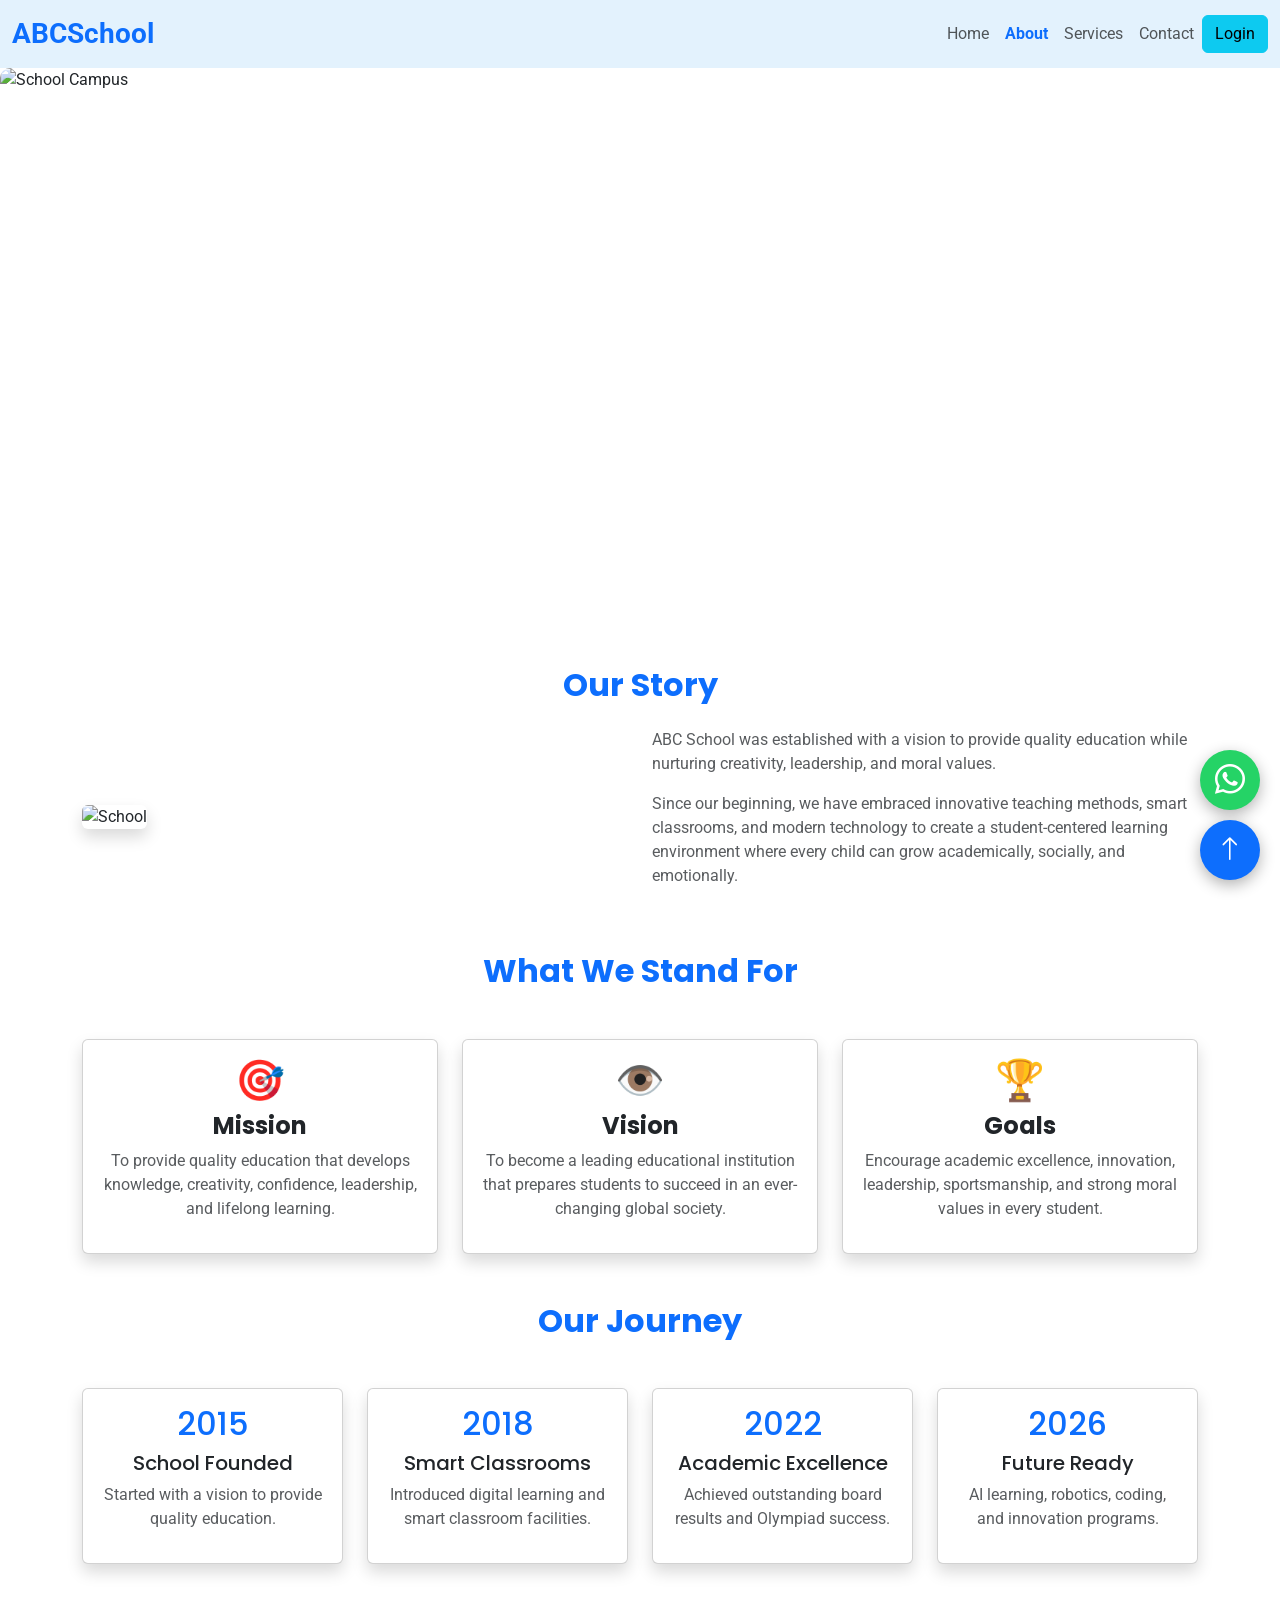
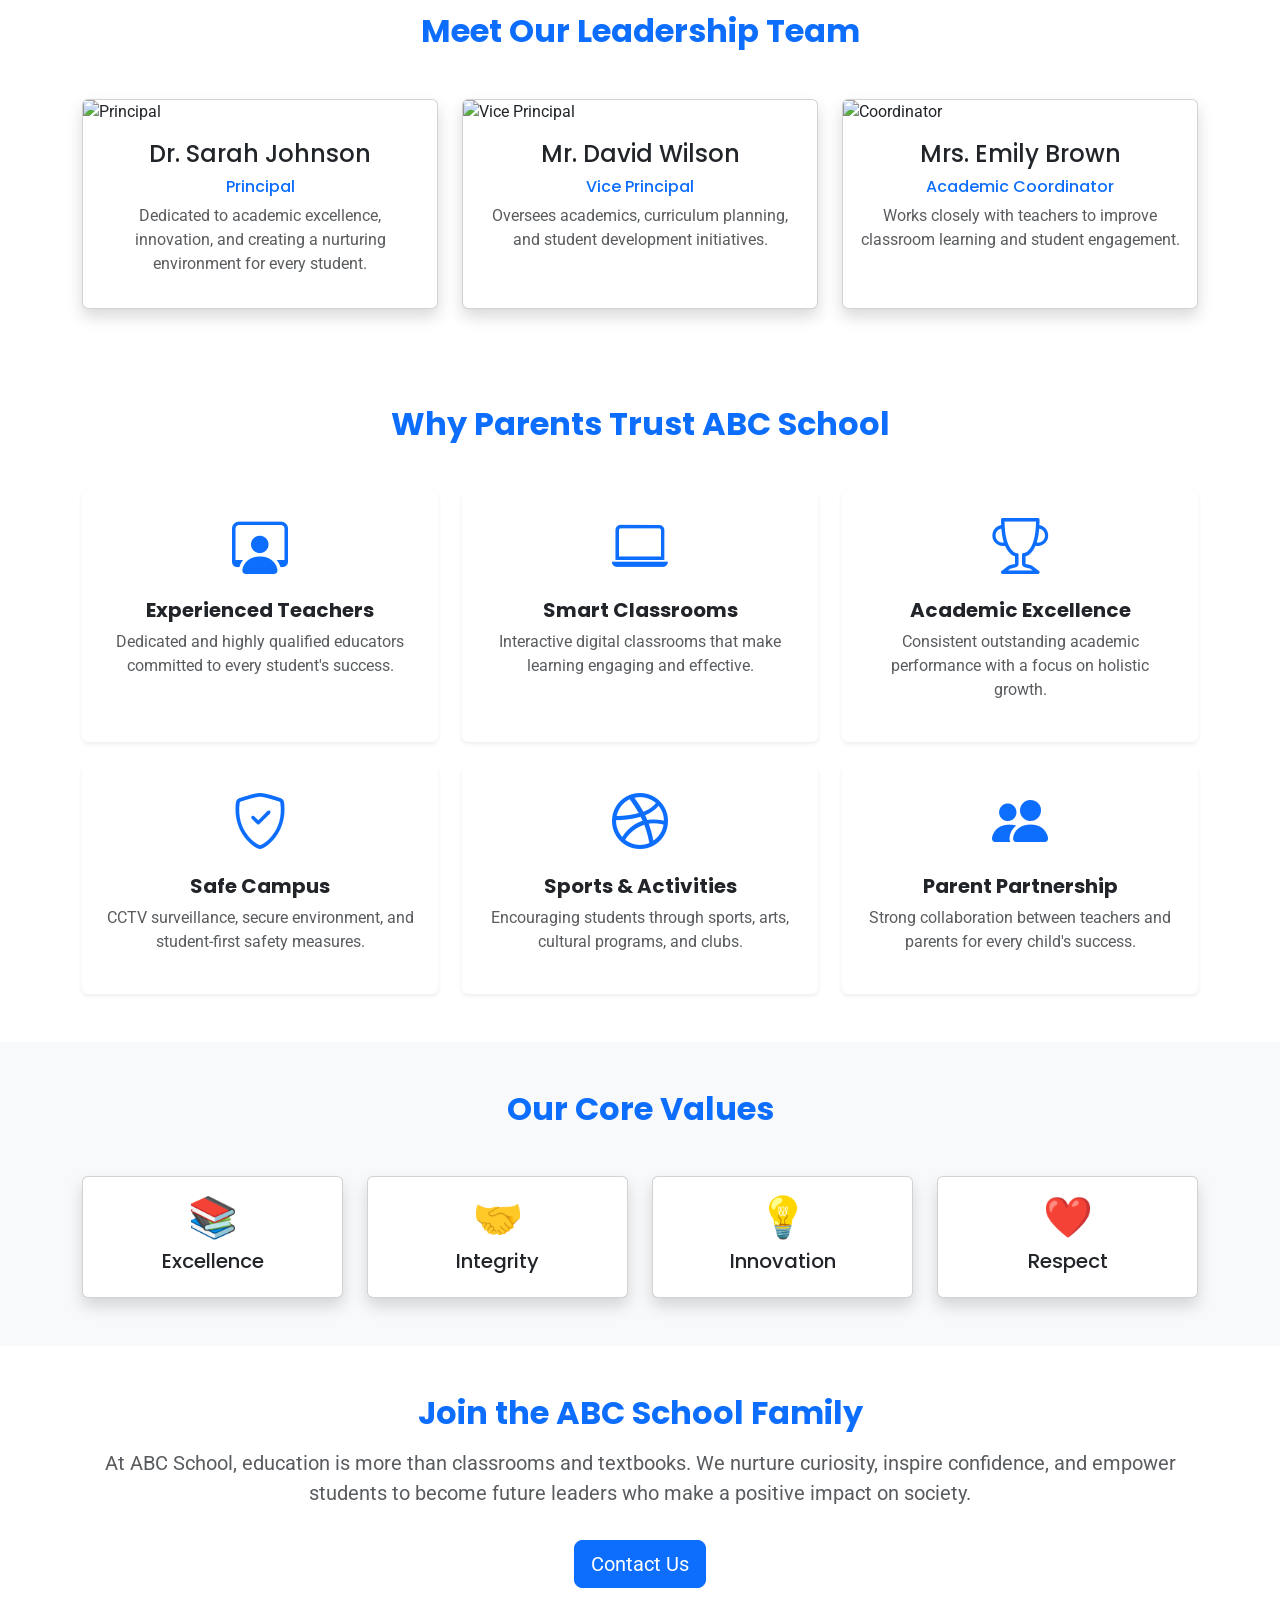
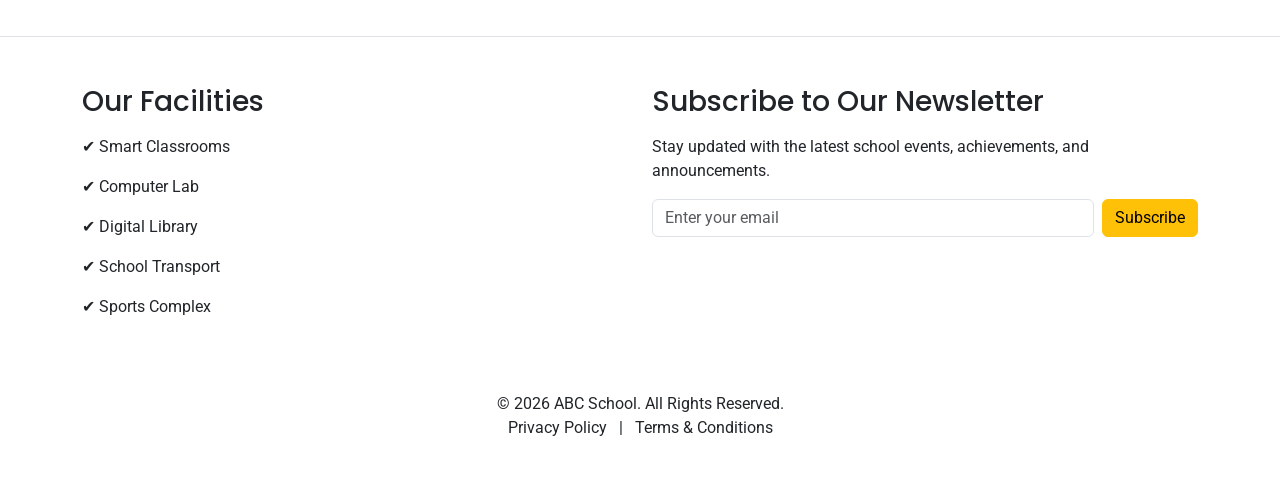
==== about.html @ 4bd7d866 "created a school project" ====
<!DOCTYPE html>
<html lang="en">

<head>
    <meta charset="UTF-8">
    <meta name="viewport" content="width=device-width, initial-scale=1.0">
    <title>About</title>
    <link href="https://cdn.jsdelivr.net/npm/bootstrap@5.3.8/dist/css/bootstrap.min.css" rel="stylesheet"
        integrity="sha384-sRIl4kxILFvY47J16cr9ZwB07vP4J8+LH7qKQnuqkuIAvNWLzeN8tE5YBujZqJLB" crossorigin="anonymous">
    <link href="https://cdn.jsdelivr.net/npm/bootstrap@5.3.8/dist/css/bootstrap.min.css" rel="stylesheet"
        integrity="sha384-sRIl4kxILFvY47J16cr9ZwB07vP4J8+LH7qKQnuqkuIAvNWLzeN8tE5YBujZqJLB" crossorigin="anonymous">
    <link rel="stylesheet" href="school.css">
    <script src="https://cdn.jsdelivr.net/npm/bootstrap@5.3.8/dist/js/bootstrap.bundle.min.js"
        integrity="sha384-FKyoEForCGlyvwx9Hj09JcYn3nv7wiPVlz7YYwJrWVcXK/BmnVDxM+D2scQbITxI"
        crossorigin="anonymous"></script>
    <link rel="preconnect" href="https://fonts.googleapis.com">
    <link rel="preconnect" href="https://fonts.gstatic.com" crossorigin>
<link rel="stylesheet" href="https://cdn.jsdelivr.net/npm/bootstrap-icons@1.13.1/font/bootstrap-icons.min.css">
    <link
        href="https://fonts.googleapis.com/css2?family=Poppins:wght@300;400;500;600;700&family=Roboto:wght@300;400;500;700&display=swap"
        rel="stylesheet">
</head>

<body>
    <nav class="navbar navbar-expand-lg sticky-top" style="background-color: #e3f2fd;" data-bs-theme="light">
        <div class="container-fluid">
            <a class="navbar-brand fw-bold fs-3 text-primary" href="school.html">ABCSchool</a>
            <button class="navbar-toggler" type="button" data-bs-toggle="collapse"
                data-bs-target="#navbarSupportedContent" aria-controls="navbarSupportedContent" aria-expanded="false"
                aria-label="Toggle navigation">
                <span class="navbar-toggler-icon"></span>
            </button>
            <div class="collapse navbar-collapse" id="navbarSupportedContent">
                <ul class="navbar-nav ms-auto mb-2 mb-lg-0">
    <li class="nav-item">
        <a class="nav-link" href="school.html">Home</a>
    </li>

    <li class="nav-item">
        <a class="nav-link active fw-bold text-primary" aria-current="page" href="about.html">
            About
        </a>
    </li>

    <li class="nav-item">
        <a class="nav-link" href="services.html">Services</a>
    </li>

    <li class="nav-item">
        <a class="nav-link" href="contact.html">Contact</a>
    </li>
</ul>
                <div class="d-flex gap-3">
                    <a href="login.html" class="btn btn-info"> Login</a>

                </div>
            </div>
        </div>
    </nav>
    <!-- ================= Banner ================= -->
    <section>
        <div id="aboutCarousel" class="carousel slide carousel-fade" data-bs-ride="carousel">

            <!-- Indicators -->
            <div class="carousel-indicators">
                <button type="button" data-bs-target="#aboutCarousel" data-bs-slide-to="0" class="active"></button>
                <button type="button" data-bs-target="#aboutCarousel" data-bs-slide-to="1"></button>
                <button type="button" data-bs-target="#aboutCarousel" data-bs-slide-to="2"></button>
            </div>

            <!-- Slides -->
            <div class="carousel-inner">

                <!-- Slide 1 -->
                <div class="carousel-item active">
                    <img src="https://images.unsplash.com/photo-1509062522246-3755977927d7?w=1600&auto=format&fit=crop"
                        class="d-block w-100" alt="School Campus" style="height:550px; object-fit:cover;">

                    <div class="carousel-caption">
                        <h1 class="display-4 fw-bold">Welcome to ABC School</h1>
                        <p class="lead">Empowering Young Minds, Building Bright Futures</p>
                    </div>
                </div>

                <!-- Slide 2 -->
                <div class="carousel-item">

                    <img src="https://images.pexels.com/photos/256395/pexels-photo-256395.jpeg?auto=compress&cs=tinysrgb&w=1600"
                        class="d-block w-100" alt="Students Learning" style="height:550px; object-fit:cover;">

                    <div class="carousel-caption">
                        <h1 class="display-4 fw-bold">Learning Beyond Classrooms</h1>
                        <p class="lead">Innovation • Creativity • Excellence</p>
                    </div>
                </div>

                <!-- Slide 3 -->
                <div class="carousel-item">
                    <img src="https://images.unsplash.com/photo-1513258496099-48168024aec0?w=1600&auto=format&fit=crop"
                        class="d-block w-100" alt="School Activities" style="height:550px; object-fit:cover;">

                    <div class="carousel-caption">
                        <h1 class="display-4 fw-bold">Building Future Leaders</h1>
                        <p class="lead">Academics • Sports • Culture • Values</p>
                    </div>
                </div>

            </div>

            <!-- Previous -->
            <button class="carousel-control-prev" type="button" data-bs-target="#aboutCarousel" data-bs-slide="prev">
                <span class="carousel-control-prev-icon"></span>
            </button>

            <!-- Next -->
            <button class="carousel-control-next" type="button" data-bs-target="#aboutCarousel" data-bs-slide="next">
                <span class="carousel-control-next-icon"></span>
            </button>

        </div>
    </section>
    <!-- ================= Our Story ================= -->
    <section class="container my-5">
        <div class="row align-items-center">
            <h2 class="fw-bold text-primary mb-4 text-center">
                Our Story
            </h2>
            <div class="col-lg-6">
                <img src="https://images.unsplash.com/photo-1509062522246-3755977927d7?w=800"
                    class="img-fluid rounded shadow" alt="School">
            </div>
            <div class="col-lg-6">

                <p class="text-muted">
                    ABC School was established with a vision to provide quality education
                    while nurturing creativity, leadership, and moral values.
                </p>
                <p class="text-muted">
                    Since our beginning, we have embraced innovative teaching methods,
                    smart classrooms, and modern technology to create a student-centered
                    learning environment where every child can grow academically,
                    socially, and emotionally.
                </p>
            </div>
        </div>
    </section>
    <!-- ================= Mission Vision Goals ================= -->
    <section class="container my-5">
        <h2 class="text-center fw-bold text-primary mb-5">
            What We Stand For </h2>
        <div class="row g-4">
            <!-- Mission -->
            <div class="col-md-4">
                <div class="card h-100 shadow">
                    <div class="card-body text-center">
                        <h1>🎯</h1>
                        <h4 class="fw-bold">Mission</h4>
                        <p class="text-muted">
                            To provide quality education that develops knowledge,
                            creativity, confidence, leadership, and lifelong learning.
                        </p>
                    </div>
                </div>
            </div>
            <!-- Vision -->
            <div class="col-md-4">
                <div class="card h-100 shadow">
                    <div class="card-body text-center">
                        <h1>👁️</h1>
                        <h4 class="fw-bold">Vision</h4>
                        <p class="text-muted">
                            To become a leading educational institution that prepares
                            students to succeed in an ever-changing global society.
                        </p>
                    </div>
                </div>
            </div>
            <!-- Goals -->
            <div class="col-md-4">
                <div class="card h-100 shadow">
                    <div class="card-body text-center">
                        <h1>🏆</h1>
                        <h4 class="fw-bold">Goals</h4>
                        <p class="text-muted">
                            Encourage academic excellence, innovation, leadership,
                            sportsmanship, and strong moral values in every student.
                        </p>
                    </div>
                </div>
            </div>
        </div>
    </section>
    <!-- ================= Timeline ================= -->
    <section class="container my-5">
        <h2 class="text-center fw-bold text-primary mb-5">
            Our Journey
        </h2>
        <div class="row g-4">
            <div class="col-md-3">
                <div class="card shadow text-center h-100">
                    <div class="card-body">
                        <h2 class="text-primary">2015</h2>
                        <h5>School Founded</h5>
                        <p class="text-muted">
                            Started with a vision to provide quality education.
                        </p>
                    </div>
                </div>
            </div>
            <div class="col-md-3">
                <div class="card shadow text-center h-100">
                    <div class="card-body">
                        <h2 class="text-primary">2018</h2>
                        <h5>Smart Classrooms</h5>
                        <p class="text-muted">
                            Introduced digital learning and smart classroom facilities.
                        </p>
                    </div>
                </div>
            </div>
            <div class="col-md-3">
                <div class="card shadow text-center h-100">
                    <div class="card-body">
                        <h2 class="text-primary">2022</h2>
                        <h5>Academic Excellence</h5>
                        <p class="text-muted">
                            Achieved outstanding board results and Olympiad success.
                        </p>
                    </div>
                </div>
            </div>
            <div class="col-md-3">
                <div class="card shadow text-center h-100">
                    <div class="card-body">
                        <h2 class="text-primary">2026</h2>
                        <h5>Future Ready</h5>
                        <p class="text-muted">
                            AI learning, robotics, coding, and innovation programs.
                        </p>
                    </div>
                </div>
            </div>
        </div>
    </section>
    <!-- ================= Team ================= -->
    <section class="container my-5">
        <h2 class="text-center fw-bold text-primary mb-5">
            Meet Our Leadership Team
        </h2>
        <div class="row g-4">
            <!-- Principal -->
            <div class="col-md-4">
                <div class="card shadow h-100">
                    <img src="https://randomuser.me/api/portraits/women/65.jpg" class="card-img-top" alt="Principal">
                    <div class="card-body text-center">
                        <h4>Dr. Sarah Johnson</h4>
                        <h6 class="text-primary">
                            Principal
                        </h6>
                        <p class="text-muted">
                            Dedicated to academic excellence, innovation, and
                            creating a nurturing environment for every student.
                        </p>
                    </div>
                </div>
            </div>
            <!-- Vice Principal -->
            <div class="col-md-4">
                <div class="card shadow h-100">
                    <img src="https://randomuser.me/api/portraits/men/41.jpg" class="card-img-top" alt="Vice Principal">
                    <div class="card-body text-center">
                        <h4>Mr. David Wilson</h4>
                        <h6 class="text-primary">
                            Vice Principal
                        </h6>
                        <p class="text-muted">
                            Oversees academics, curriculum planning,
                            and student development initiatives.
                        </p>
                    </div>
                </div>
            </div>
            <!-- Coordinator -->
            <div class="col-md-4">
                <div class="card shadow h-100">
                    <img src="https://randomuser.me/api/portraits/women/32.jpg" class="card-img-top" alt="Coordinator">
                    <div class="card-body text-center">
                        <h4>Mrs. Emily Brown</h4>
                        <h6 class="text-primary">
                            Academic Coordinator
                        </h6>
                        <p class="text-muted">
                            Works closely with teachers to improve classroom learning
                            and student engagement.
                        </p>
                    </div>
                </div>
            </div>
        </div>
    </section>
    <!-- ================= Why Parents Trust Us ================= -->
   <section class="container py-5">
    <h2 class="text-center fw-bold text-primary mb-5">
        Why Parents Trust ABC School
    </h2>

    <div class="row g-4">

        <!-- Card 1 -->
        <div class="col-md-6 col-lg-4">
            <div class="card h-100 shadow-sm border-0 text-center p-4">
                <i class="bi bi-person-workspace display-4 text-primary mb-3"></i>
                <h5 class="fw-bold">Experienced Teachers</h5>
                <p class="text-muted">
                    Dedicated and highly qualified educators committed to every student's success.
                </p>
            </div>
        </div>

        <!-- Card 2 -->
        <div class="col-md-6 col-lg-4">
            <div class="card h-100 shadow-sm border-0 text-center p-4">
                <i class="bi bi-laptop display-4 text-primary mb-3"></i>
                <h5 class="fw-bold">Smart Classrooms</h5>
                <p class="text-muted">
                    Interactive digital classrooms that make learning engaging and effective.
                </p>
            </div>
        </div>

        <!-- Card 3 -->
        <div class="col-md-6 col-lg-4">
            <div class="card h-100 shadow-sm border-0 text-center p-4">
                <i class="bi bi-trophy display-4 text-primary mb-3"></i>
                <h5 class="fw-bold">Academic Excellence</h5>
                <p class="text-muted">
                    Consistent outstanding academic performance with a focus on holistic growth.
                </p>
            </div>
        </div>

        <!-- Card 4 -->
        <div class="col-md-6 col-lg-4">
            <div class="card h-100 shadow-sm border-0 text-center p-4">
                <i class="bi bi-shield-check display-4 text-primary mb-3"></i>
                <h5 class="fw-bold">Safe Campus</h5>
                <p class="text-muted">
                    CCTV surveillance, secure environment, and student-first safety measures.
                </p>
            </div>
        </div>

        <!-- Card 5 -->
        <div class="col-md-6 col-lg-4">
            <div class="card h-100 shadow-sm border-0 text-center p-4">
                <i class="bi bi-dribbble display-4 text-primary mb-3"></i>
                <h5 class="fw-bold">Sports & Activities</h5>
                <p class="text-muted">
                    Encouraging students through sports, arts, cultural programs, and clubs.
                </p>
            </div>
        </div>

        <!-- Card 6 -->
        <div class="col-md-6 col-lg-4">
            <div class="card h-100 shadow-sm border-0 text-center p-4">
                <i class="bi bi-people-fill display-4 text-primary mb-3"></i>
                <h5 class="fw-bold">Parent Partnership</h5>
                <p class="text-muted">
                    Strong collaboration between teachers and parents for every child's success.
                </p>
            </div>
        </div>

    </div>
</section>
    <!-- ================= Core Values ================= -->
    <section class="bg-light py-5">
        <div class="container">
            <h2 class="text-center fw-bold text-primary mb-5">
                Our Core Values
            </h2>
            <div class="row g-4">
                <div class="col-md-3">
                    <div class="card text-center h-100 shadow">
                        <div class="card-body">
                            <h1>📚</h1>
                            <h5>Excellence</h5>
                        </div>
                    </div>
                </div>
                <div class="col-md-3">
                    <div class="card text-center h-100 shadow">
                        <div class="card-body">
                            <h1>🤝</h1>
                            <h5>Integrity</h5>
                        </div>
                    </div>
                </div>
                <div class="col-md-3">
                    <div class="card text-center h-100 shadow">
                        <div class="card-body">
                            <h1>💡</h1>
                            <h5>Innovation</h5>
                        </div>
                    </div>
                </div>
                <div class="col-md-3">
                    <div class="card text-center h-100 shadow">
                        <div class="card-body">
                            <h1>❤️</h1>
                            <h5>Respect</h5>
                        </div>
                    </div>
                </div>
            </div>
        </div>
    </section>
    <!-- ================= Closing ================= -->
    <section class="container my-5 text-center">
        <h2 class="fw-bold text-primary">
            Join the ABC School Family
        </h2>
        <p class="text-muted fs-5 mt-3">
            At ABC School, education is more than classrooms and textbooks.
            We nurture curiosity, inspire confidence, and empower students
            to become future leaders who make a positive impact on society.
        </p>
        <button class="btn btn-primary btn-lg mt-3">
            Contact Us
        </button>
    </section>
<footer class="bg-white text-dark py-5 mt-5 border-top">       <div class="container">
            <div class="row">
                <!-- Facilities -->
                <div class="col-md-6 mb-4">
                    <h3 class="mb-3">Our Facilities</h3>
                    <p>✔ Smart Classrooms</p>
                    <p>✔ Computer Lab</p>
                    <p>✔ Digital Library</p>
                    <p>✔ School Transport</p>
                    <p>✔ Sports Complex</p>
                </div>
                <!-- Newsletter -->
                <div class="col-md-6">
                    <h3 class="mb-3">Subscribe to Our Newsletter</h3>
                    <p>Stay updated with the latest school events, achievements, and announcements.</p>
                    <form class="d-flex">
                        <input type="email" class="form-control me-2" placeholder="Enter your email" required>
                        <button class="btn btn-warning" type="submit">
                            Subscribe
                        </button>
                    </form>
                </div>
            </div>
            <hr class="border-light">
            <div class="text-center">
                <p class="mb-0">
                    © 2026 ABC School. All Rights Reserved.
                </p>
                <div class="text-center">
                    <a href="privacy.html" class="text-dark text-decoration-none mx-2">
                        Privacy Policy
                    </a>
                    |
                    <a href="terms.html" class="text-dark text-decoration-none mx-2">
                        Terms & Conditions
                    </a>
                </div>
            </div>
        </div>
    </footer>
</body>
<!-- WhatsApp Button -->
<a href="https://wa.me/918897265117" class="floating-whatsapp" target="_blank">
    <i class="bi bi-whatsapp"></i>
</a>

<!-- Go to Top Button -->
<a href="#" class="floating-top">
    <i class="bi bi-arrow-up"></i>
</a>
</html>
---- school.css ----
html{
    scroll-behavior: smooth;
}
body{
    font-family: 'Roboto', sans-serif;
}

h1,h2,h3,h4,h5,h6{
    font-family: 'Poppins', sans-serif;
}
/* WhatsApp Button */
.floating-whatsapp{
    position: fixed;
    bottom: 90px;
    right: 20px;
    width: 60px;
    height: 60px;
    background: #25D366;
    color: white;
    border-radius: 50%;
    display: flex;
    justify-content: center;
    align-items: center;
    text-decoration: none;
    font-size: 30px;
    box-shadow: 0 5px 15px rgba(0,0,0,0.3);
    z-index: 999;
    transition: 0.3s;
}

.floating-whatsapp:hover{
    transform: scale(1.1);
    color: white;
    font-size:xx-large;
}

/* Go to Top Button */
.floating-top{
    position: fixed;
    bottom: 20px;
    right: 20px;
    width: 60px;
    height: 60px;
    background: #0d6efd;
    color: white;
    border-radius: 50%;
    display: flex;
    justify-content: center;
    align-items: center;
    text-decoration: none;
    font-size: 26px;
    box-shadow: 0 5px 15px rgba(0,0,0,0.3);
    z-index: 999;
    transition: 0.3s;
}

.floating-top:hover{
    transform: scale(1.1);
    color: white;
}
  #carouselExampleFade {
    width: 75%;
    margin: 30px auto;
}

.carousel-item img {
    width: 100%;
    height: 450px;      /* Same height for all images */
    object-fit: cover;  /* Crop images without stretching */
    border-radius: 10px;
}
.carousel-caption {
    bottom: 20%;
    padding: 15px;
    border-radius: 10px;
}

.carousel-caption h5 {
    color: white;
    font-size: 2.5rem;
    font-weight: bold;
}

.carousel-caption p {
    color: white;
    font-size: 1.2rem;
    font-weight: 600;
}
/* Tablets */
@media (max-width: 992px) {
    .carousel-caption h5 {
        font-size: 2rem;
    }

    .carousel-caption p {
        font-size: 1rem;
    }
}

/* Mobile */
@media (max-width: 768px) {
    .carousel-caption {
        bottom: 10%;
        padding: 10px;
    }

    .carousel-caption h5 {
        font-size: 1.5rem;
    }

    .carousel-caption p {
        font-size: 0.9rem;
    }
}

/* Small Mobile */
@media (max-width: 576px) {
    .carousel-caption {
        bottom: 5%;
        padding: 8px;
    }

    .carousel-caption h5 {
        font-size: 1.1rem;
    }

    .carousel-caption p {
        font-size: 0.75rem;
    }
}


.row align-items-center mb-5 img{
     width: 450px;
    height: 450px;
}
.footer-spc{
    background-color: grey;
}


footer {
    width: 100%;
    background-color: #212529;
}
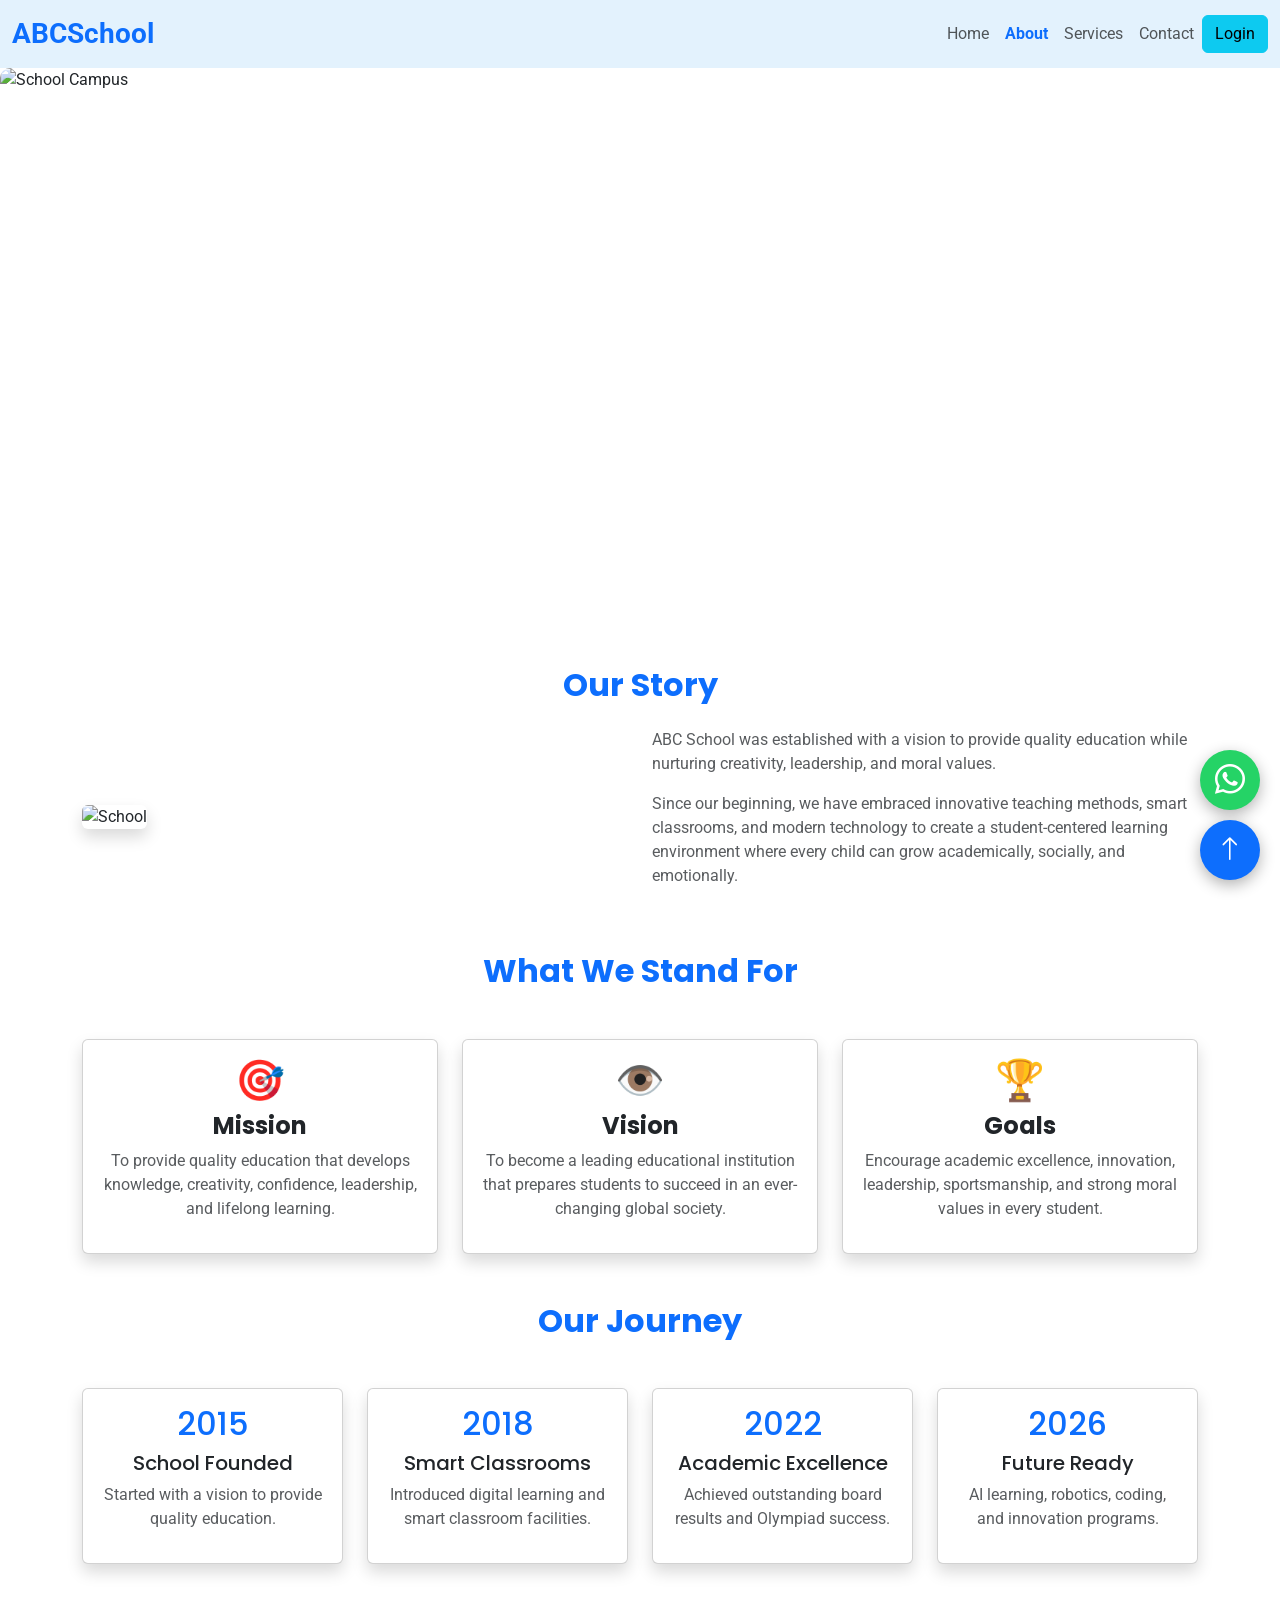
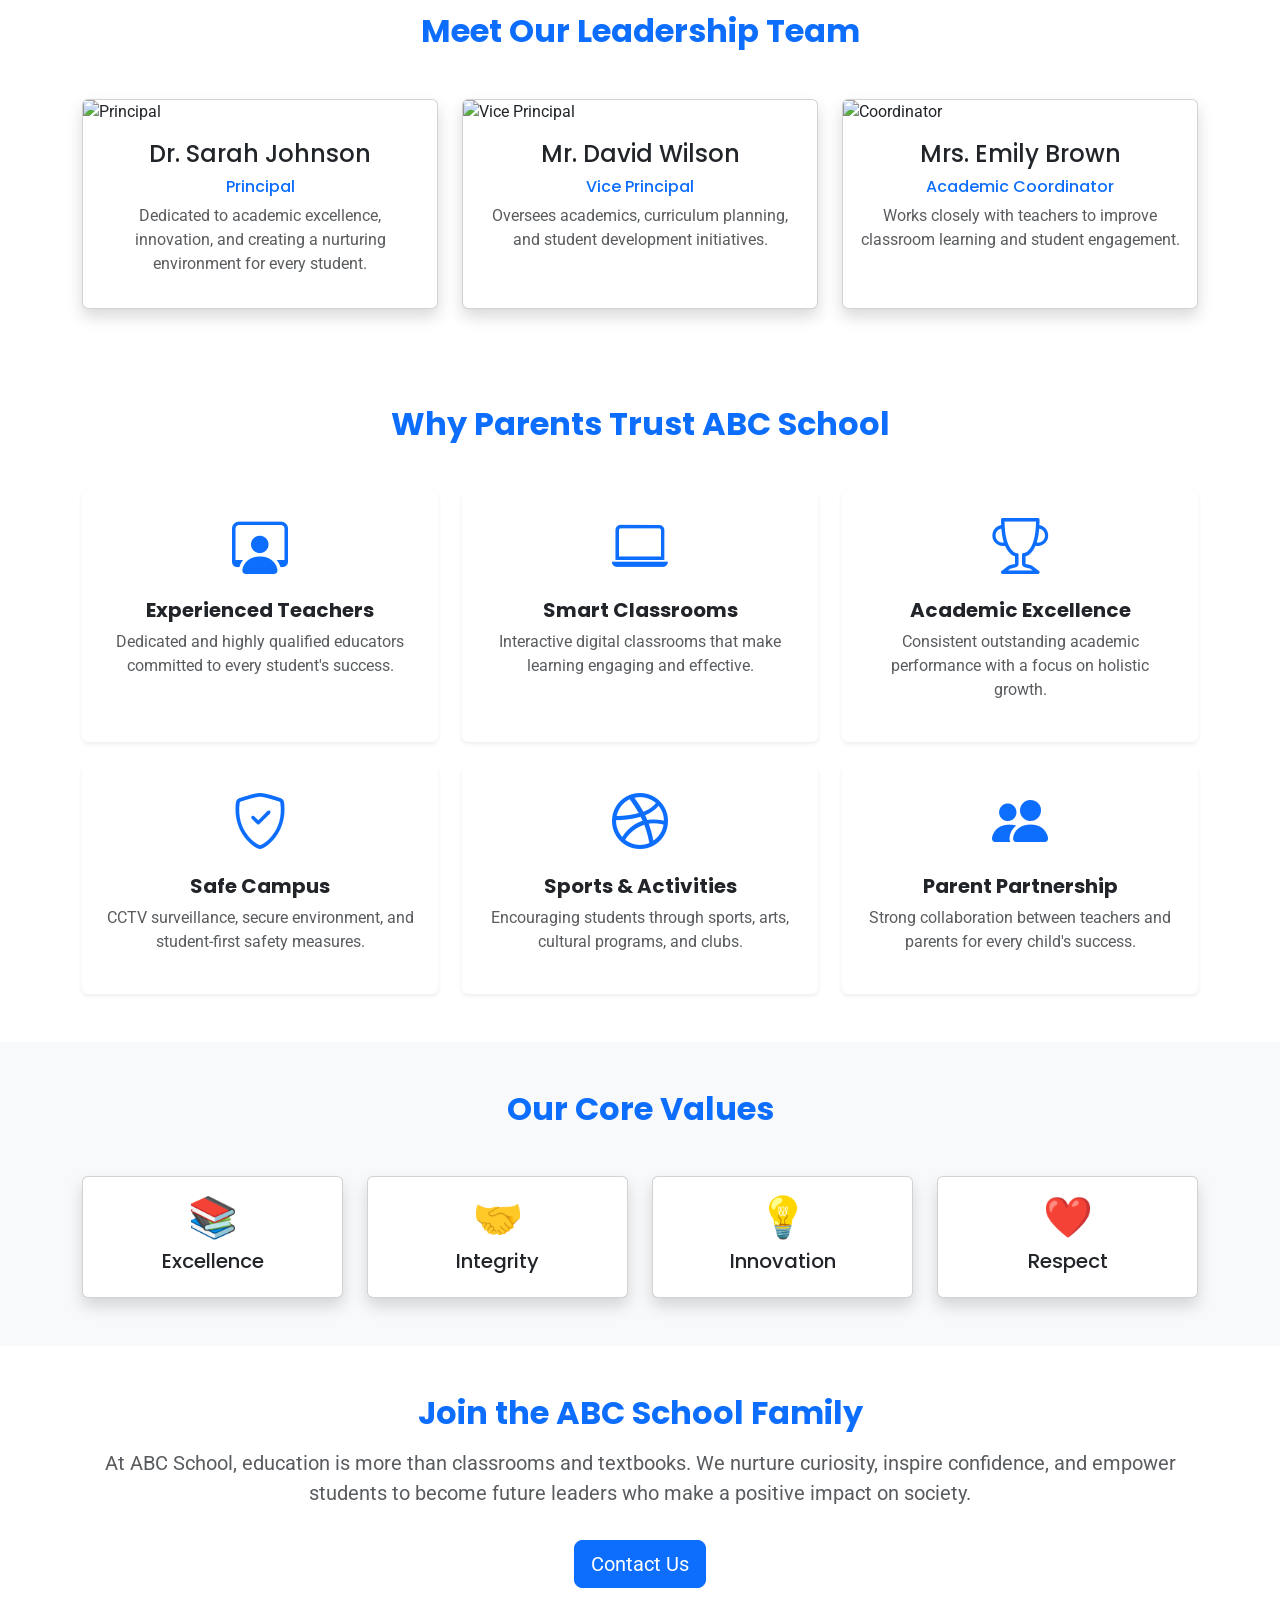
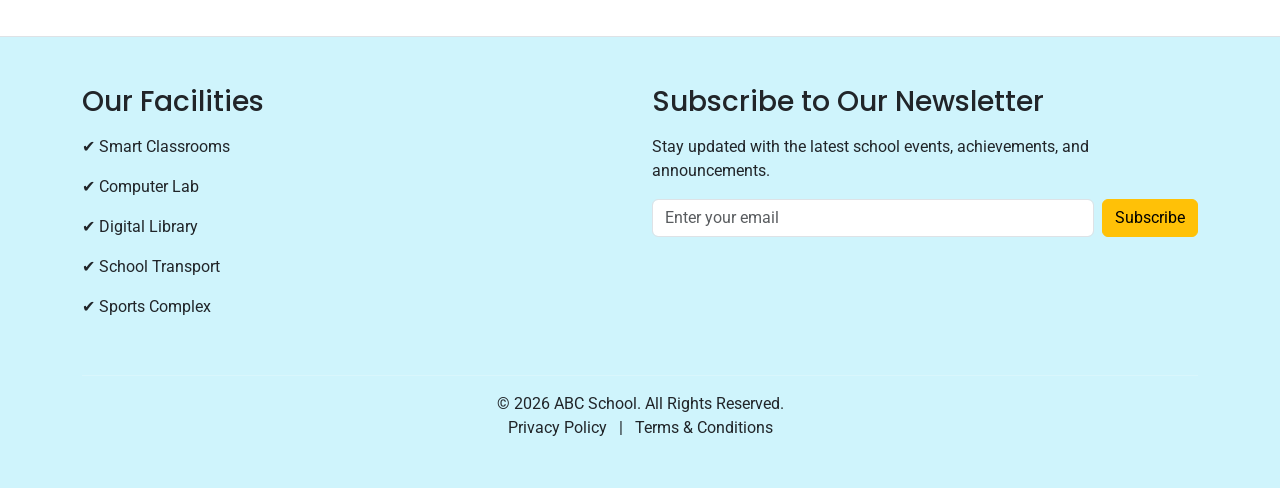
==== commit 07408a0b: "added the footer color to all pages" ====
--- a/about.html
+++ b/about.html
@@ -430,7 +430,8 @@
             Contact Us
         </button>
     </section>
-<footer class="bg-white text-dark py-5 mt-5 border-top">       <div class="container">
+<footer class="bg-info-subtle text-dark py-5 mt-5 border-top"> 
+          <div class="container">
             <div class="row">
                 <!-- Facilities -->
                 <div class="col-md-6 mb-4">
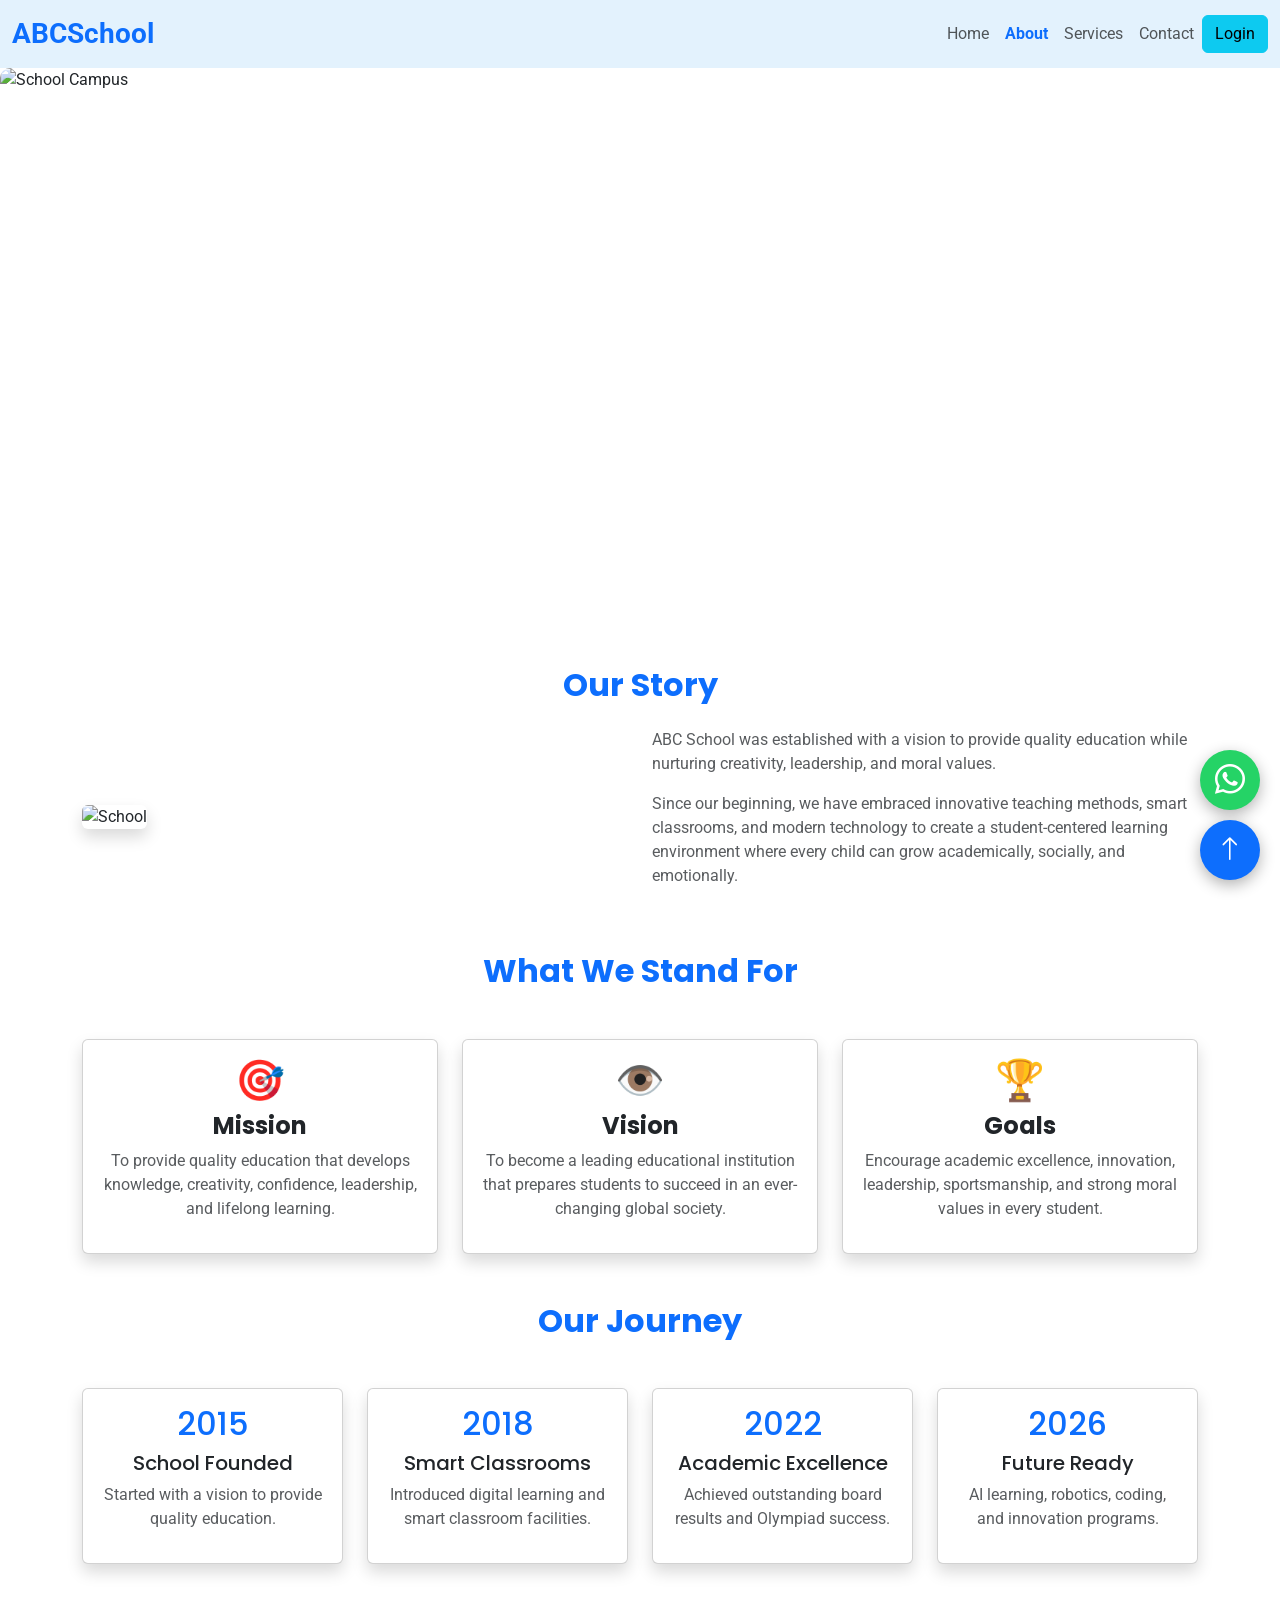
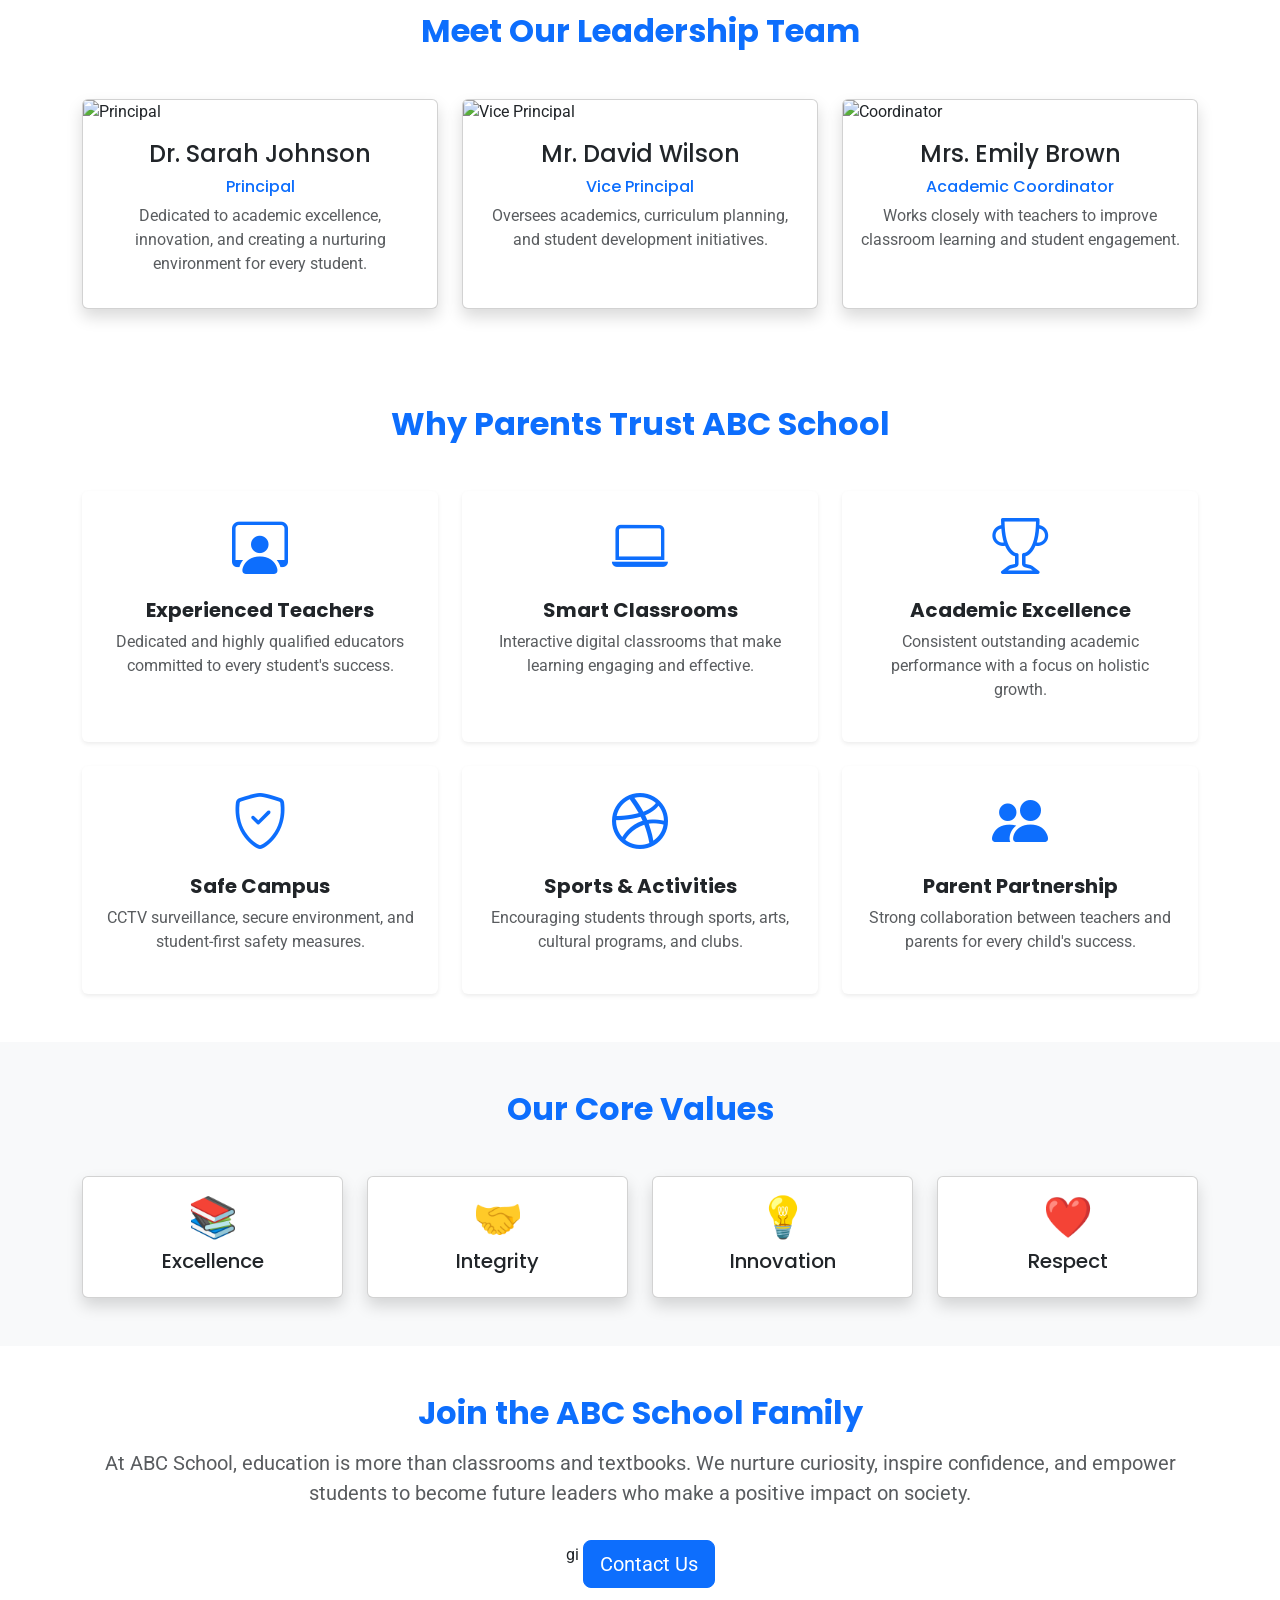
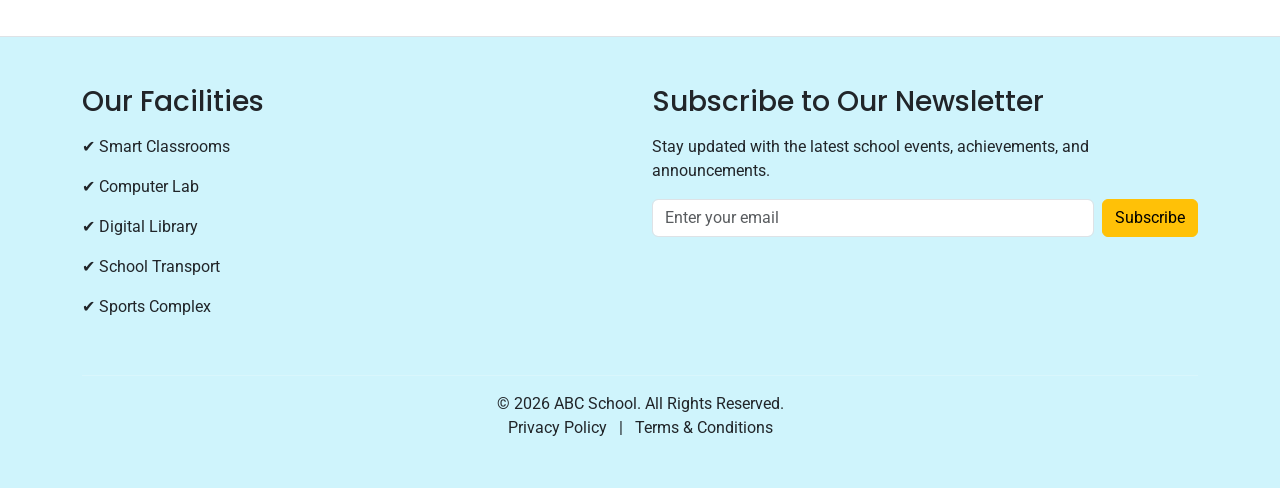
==== commit 17cac72d: "cirrect some navigation errors" ====
--- a/about.html
+++ b/about.html
@@ -15,7 +15,7 @@
         crossorigin="anonymous"></script>
     <link rel="preconnect" href="https://fonts.googleapis.com">
     <link rel="preconnect" href="https://fonts.gstatic.com" crossorigin>
-<link rel="stylesheet" href="https://cdn.jsdelivr.net/npm/bootstrap-icons@1.13.1/font/bootstrap-icons.min.css">
+    <link rel="stylesheet" href="https://cdn.jsdelivr.net/npm/bootstrap-icons@1.13.1/font/bootstrap-icons.min.css">
     <link
         href="https://fonts.googleapis.com/css2?family=Poppins:wght@300;400;500;600;700&family=Roboto:wght@300;400;500;700&display=swap"
         rel="stylesheet">
@@ -24,7 +24,7 @@
 <body>
     <nav class="navbar navbar-expand-lg sticky-top" style="background-color: #e3f2fd;" data-bs-theme="light">
         <div class="container-fluid">
-            <a class="navbar-brand fw-bold fs-3 text-primary" href="school.html">ABCSchool</a>
+            <a class="navbar-brand fw-bold fs-3 text-primary" href="index.html">ABCSchool</a>
             <button class="navbar-toggler" type="button" data-bs-toggle="collapse"
                 data-bs-target="#navbarSupportedContent" aria-controls="navbarSupportedContent" aria-expanded="false"
                 aria-label="Toggle navigation">
@@ -32,24 +32,24 @@
             </button>
             <div class="collapse navbar-collapse" id="navbarSupportedContent">
                 <ul class="navbar-nav ms-auto mb-2 mb-lg-0">
-    <li class="nav-item">
-        <a class="nav-link" href="school.html">Home</a>
-    </li>
-
-    <li class="nav-item">
-        <a class="nav-link active fw-bold text-primary" aria-current="page" href="about.html">
-            About
-        </a>
-    </li>
-
-    <li class="nav-item">
-        <a class="nav-link" href="services.html">Services</a>
-    </li>
-
-    <li class="nav-item">
-        <a class="nav-link" href="contact.html">Contact</a>
-    </li>
-</ul>
+                    <li class="nav-item">
+                        <a class="nav-link" href="index.html">Home</a>
+                    </li>
+
+                    <li class="nav-item">
+                        <a class="nav-link active fw-bold text-primary" aria-current="page" href="about.html">
+                            About
+                        </a>
+                    </li>
+
+                    <li class="nav-item">
+                        <a class="nav-link" href="services.html">Services</a>
+                    </li>
+
+                    <li class="nav-item">
+                        <a class="nav-link" href="contact.html">Contact</a>
+                    </li>
+                </ul>
                 <div class="d-flex gap-3">
                     <a href="login.html" class="btn btn-info"> Login</a>
 
@@ -299,81 +299,81 @@
         </div>
     </section>
     <!-- ================= Why Parents Trust Us ================= -->
-   <section class="container py-5">
-    <h2 class="text-center fw-bold text-primary mb-5">
-        Why Parents Trust ABC School
-    </h2>
-
-    <div class="row g-4">
-
-        <!-- Card 1 -->
-        <div class="col-md-6 col-lg-4">
-            <div class="card h-100 shadow-sm border-0 text-center p-4">
-                <i class="bi bi-person-workspace display-4 text-primary mb-3"></i>
-                <h5 class="fw-bold">Experienced Teachers</h5>
-                <p class="text-muted">
-                    Dedicated and highly qualified educators committed to every student's success.
-                </p>
-            </div>
-        </div>
-
-        <!-- Card 2 -->
-        <div class="col-md-6 col-lg-4">
-            <div class="card h-100 shadow-sm border-0 text-center p-4">
-                <i class="bi bi-laptop display-4 text-primary mb-3"></i>
-                <h5 class="fw-bold">Smart Classrooms</h5>
-                <p class="text-muted">
-                    Interactive digital classrooms that make learning engaging and effective.
-                </p>
-            </div>
-        </div>
-
-        <!-- Card 3 -->
-        <div class="col-md-6 col-lg-4">
-            <div class="card h-100 shadow-sm border-0 text-center p-4">
-                <i class="bi bi-trophy display-4 text-primary mb-3"></i>
-                <h5 class="fw-bold">Academic Excellence</h5>
-                <p class="text-muted">
-                    Consistent outstanding academic performance with a focus on holistic growth.
-                </p>
-            </div>
-        </div>
-
-        <!-- Card 4 -->
-        <div class="col-md-6 col-lg-4">
-            <div class="card h-100 shadow-sm border-0 text-center p-4">
-                <i class="bi bi-shield-check display-4 text-primary mb-3"></i>
-                <h5 class="fw-bold">Safe Campus</h5>
-                <p class="text-muted">
-                    CCTV surveillance, secure environment, and student-first safety measures.
-                </p>
-            </div>
-        </div>
-
-        <!-- Card 5 -->
-        <div class="col-md-6 col-lg-4">
-            <div class="card h-100 shadow-sm border-0 text-center p-4">
-                <i class="bi bi-dribbble display-4 text-primary mb-3"></i>
-                <h5 class="fw-bold">Sports & Activities</h5>
-                <p class="text-muted">
-                    Encouraging students through sports, arts, cultural programs, and clubs.
-                </p>
-            </div>
-        </div>
-
-        <!-- Card 6 -->
-        <div class="col-md-6 col-lg-4">
-            <div class="card h-100 shadow-sm border-0 text-center p-4">
-                <i class="bi bi-people-fill display-4 text-primary mb-3"></i>
-                <h5 class="fw-bold">Parent Partnership</h5>
-                <p class="text-muted">
-                    Strong collaboration between teachers and parents for every child's success.
-                </p>
-            </div>
-        </div>
-
-    </div>
-</section>
+    <section class="container py-5">
+        <h2 class="text-center fw-bold text-primary mb-5">
+            Why Parents Trust ABC School
+        </h2>
+
+        <div class="row g-4">
+
+            <!-- Card 1 -->
+            <div class="col-md-6 col-lg-4">
+                <div class="card h-100 shadow-sm border-0 text-center p-4">
+                    <i class="bi bi-person-workspace display-4 text-primary mb-3"></i>
+                    <h5 class="fw-bold">Experienced Teachers</h5>
+                    <p class="text-muted">
+                        Dedicated and highly qualified educators committed to every student's success.
+                    </p>
+                </div>
+            </div>
+
+            <!-- Card 2 -->
+            <div class="col-md-6 col-lg-4">
+                <div class="card h-100 shadow-sm border-0 text-center p-4">
+                    <i class="bi bi-laptop display-4 text-primary mb-3"></i>
+                    <h5 class="fw-bold">Smart Classrooms</h5>
+                    <p class="text-muted">
+                        Interactive digital classrooms that make learning engaging and effective.
+                    </p>
+                </div>
+            </div>
+
+            <!-- Card 3 -->
+            <div class="col-md-6 col-lg-4">
+                <div class="card h-100 shadow-sm border-0 text-center p-4">
+                    <i class="bi bi-trophy display-4 text-primary mb-3"></i>
+                    <h5 class="fw-bold">Academic Excellence</h5>
+                    <p class="text-muted">
+                        Consistent outstanding academic performance with a focus on holistic growth.
+                    </p>
+                </div>
+            </div>
+
+            <!-- Card 4 -->
+            <div class="col-md-6 col-lg-4">
+                <div class="card h-100 shadow-sm border-0 text-center p-4">
+                    <i class="bi bi-shield-check display-4 text-primary mb-3"></i>
+                    <h5 class="fw-bold">Safe Campus</h5>
+                    <p class="text-muted">
+                        CCTV surveillance, secure environment, and student-first safety measures.
+                    </p>
+                </div>
+            </div>
+
+            <!-- Card 5 -->
+            <div class="col-md-6 col-lg-4">
+                <div class="card h-100 shadow-sm border-0 text-center p-4">
+                    <i class="bi bi-dribbble display-4 text-primary mb-3"></i>
+                    <h5 class="fw-bold">Sports & Activities</h5>
+                    <p class="text-muted">
+                        Encouraging students through sports, arts, cultural programs, and clubs.
+                    </p>
+                </div>
+            </div>
+
+            <!-- Card 6 -->
+            <div class="col-md-6 col-lg-4">
+                <div class="card h-100 shadow-sm border-0 text-center p-4">
+                    <i class="bi bi-people-fill display-4 text-primary mb-3"></i>
+                    <h5 class="fw-bold">Parent Partnership</h5>
+                    <p class="text-muted">
+                        Strong collaboration between teachers and parents for every child's success.
+                    </p>
+                </div>
+            </div>
+
+        </div>
+    </section>
     <!-- ================= Core Values ================= -->
     <section class="bg-light py-5">
         <div class="container">
@@ -426,12 +426,14 @@
             We nurture curiosity, inspire confidence, and empower students
             to become future leaders who make a positive impact on society.
         </p>
-        <button class="btn btn-primary btn-lg mt-3">
-            Contact Us
-        </button>
-    </section>
-<footer class="bg-info-subtle text-dark py-5 mt-5 border-top"> 
-          <div class="container">
+     gi
+        <a class="btn btn-primary btn-lg mt-3" href="contact.html">
+                       Contact Us
+ 
+        </a>
+    </section>
+    <footer class="bg-info-subtle text-dark py-5 mt-5 border-top">
+        <div class="container">
             <div class="row">
                 <!-- Facilities -->
                 <div class="col-md-6 mb-4">
@@ -481,4 +483,5 @@
 <a href="#" class="floating-top">
     <i class="bi bi-arrow-up"></i>
 </a>
+
 </html>
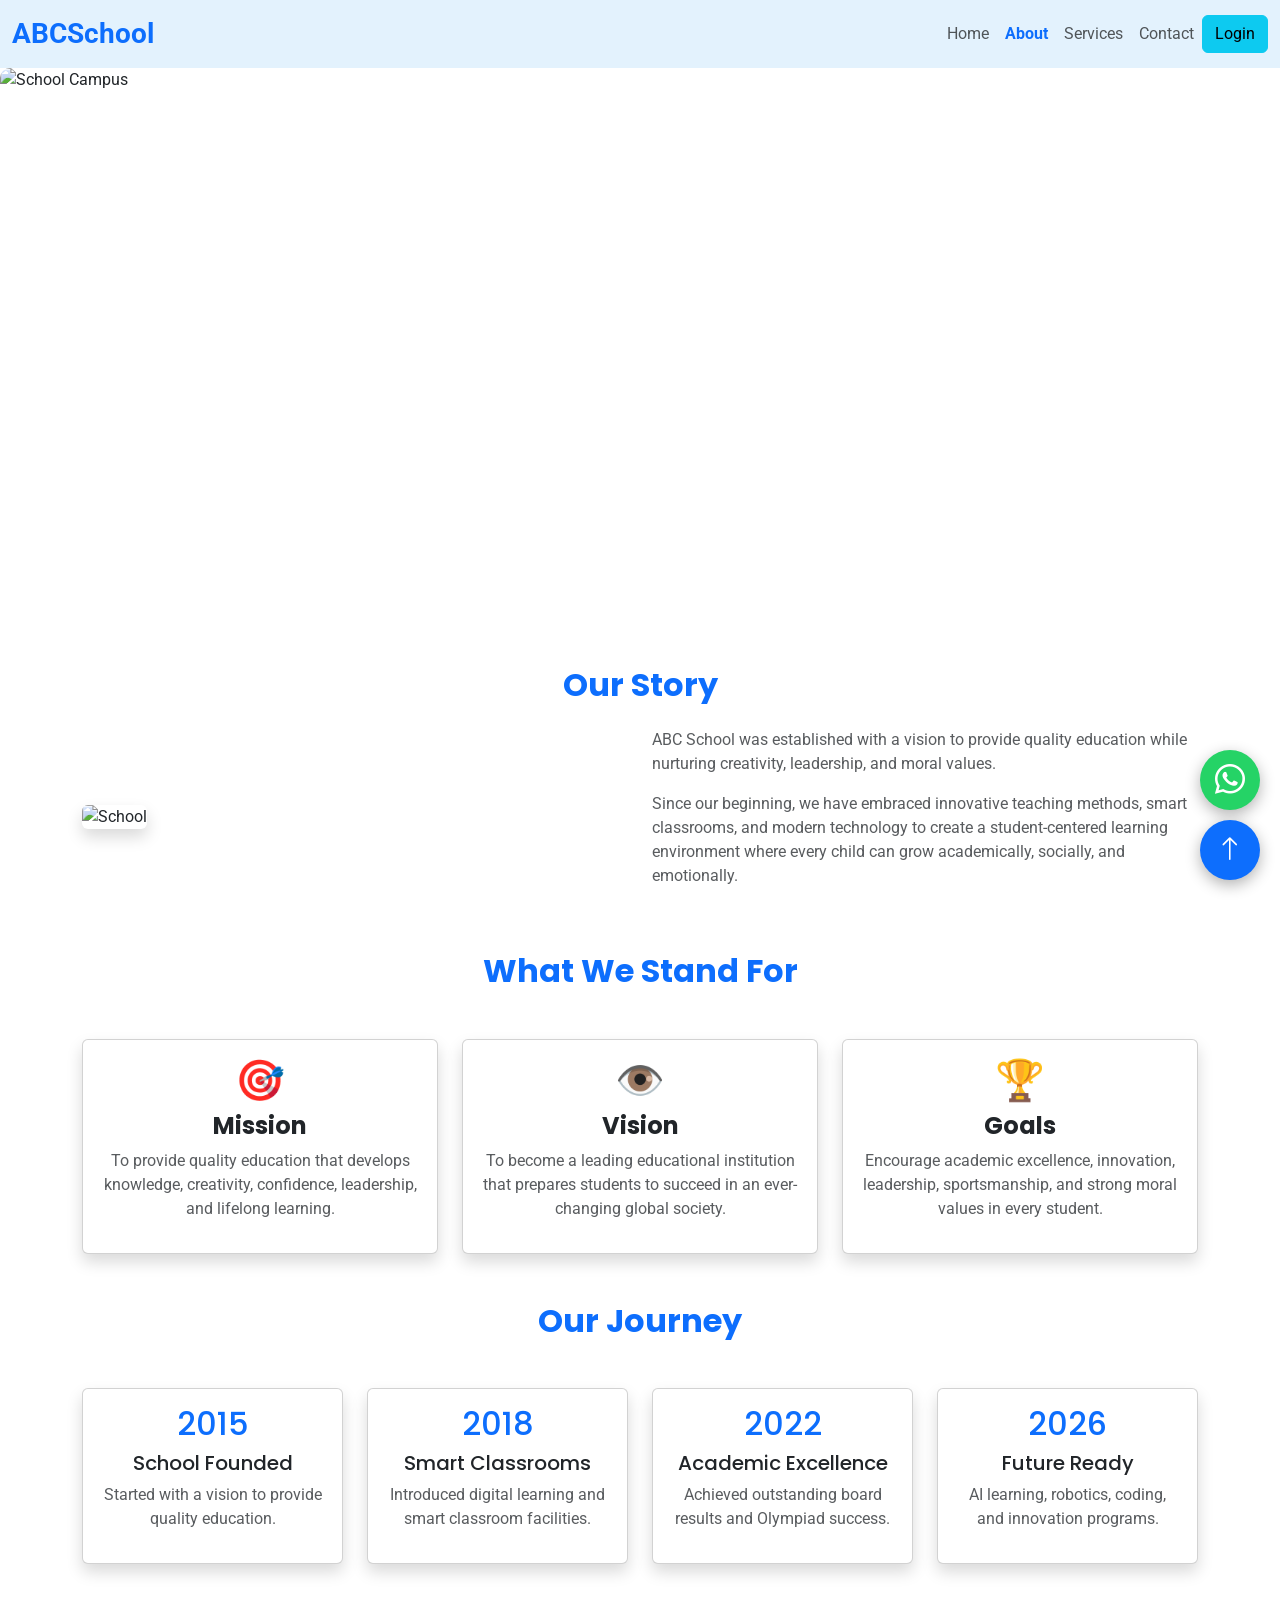
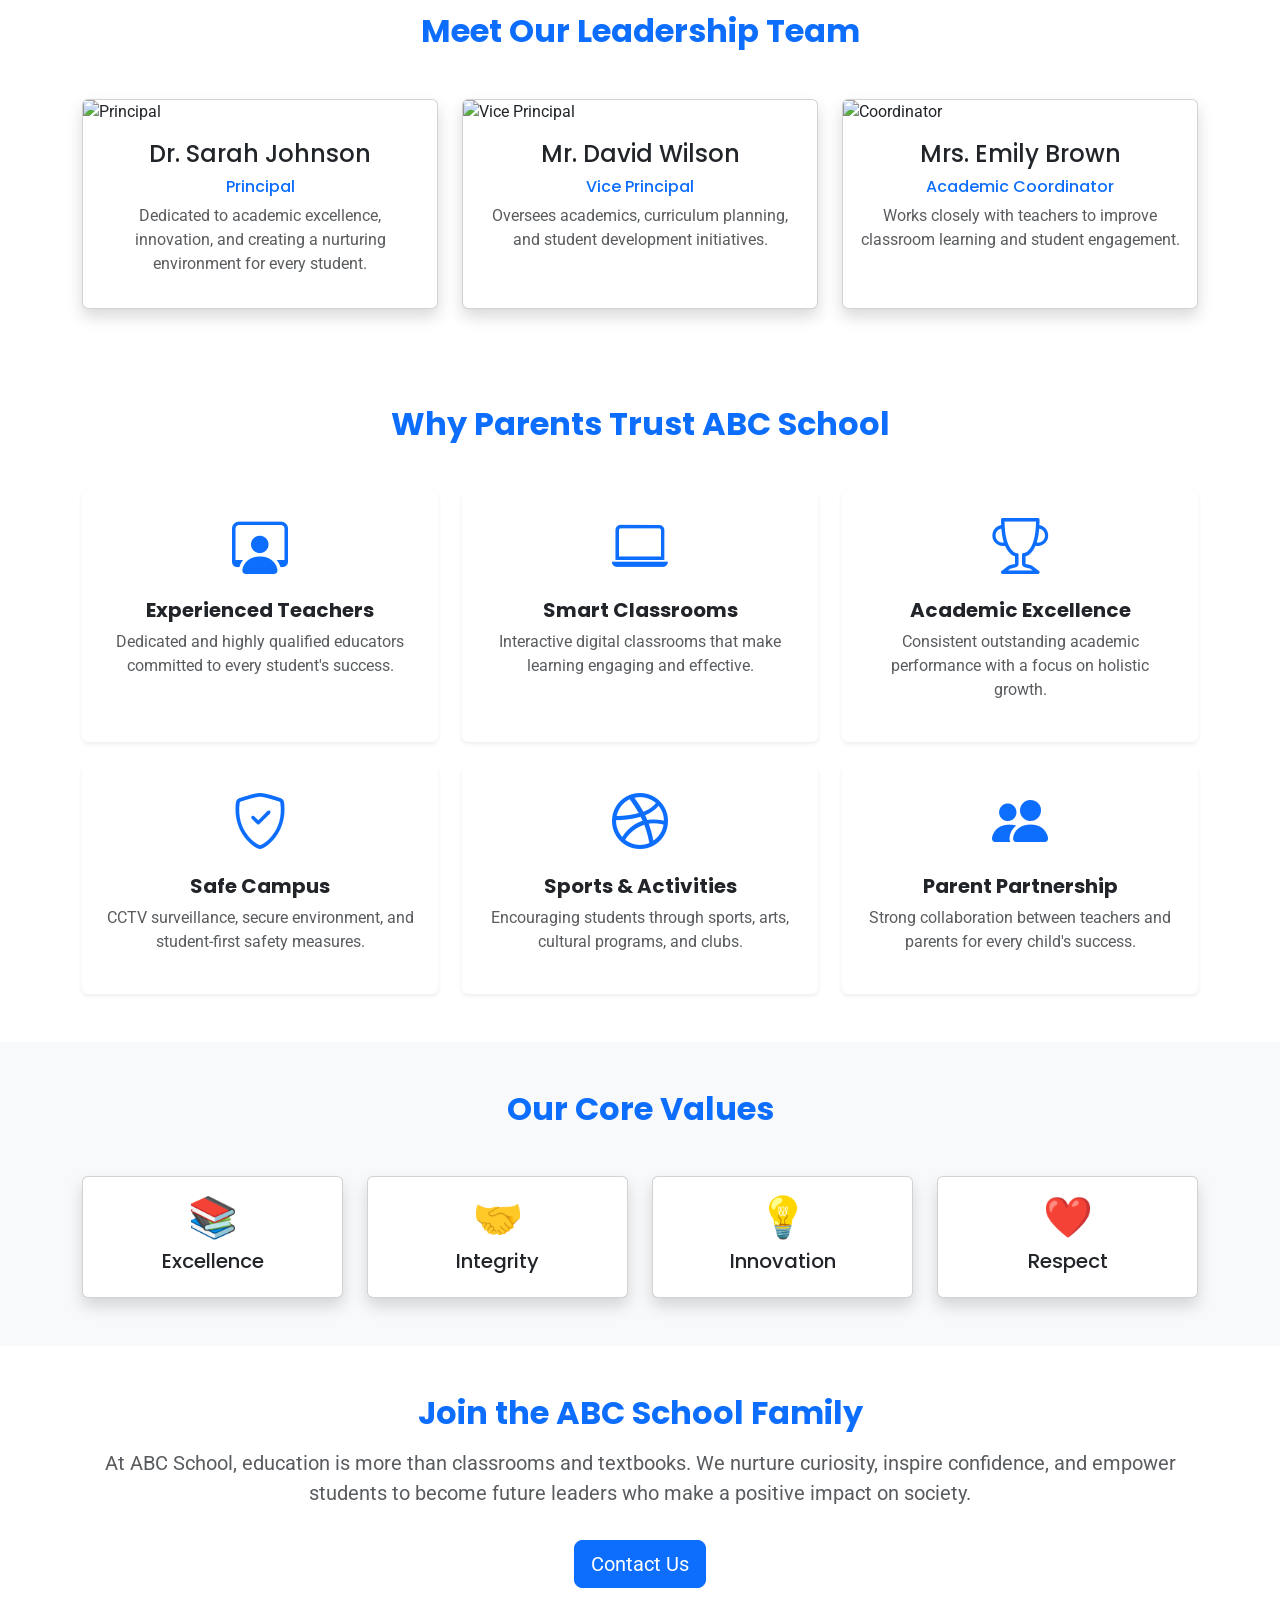
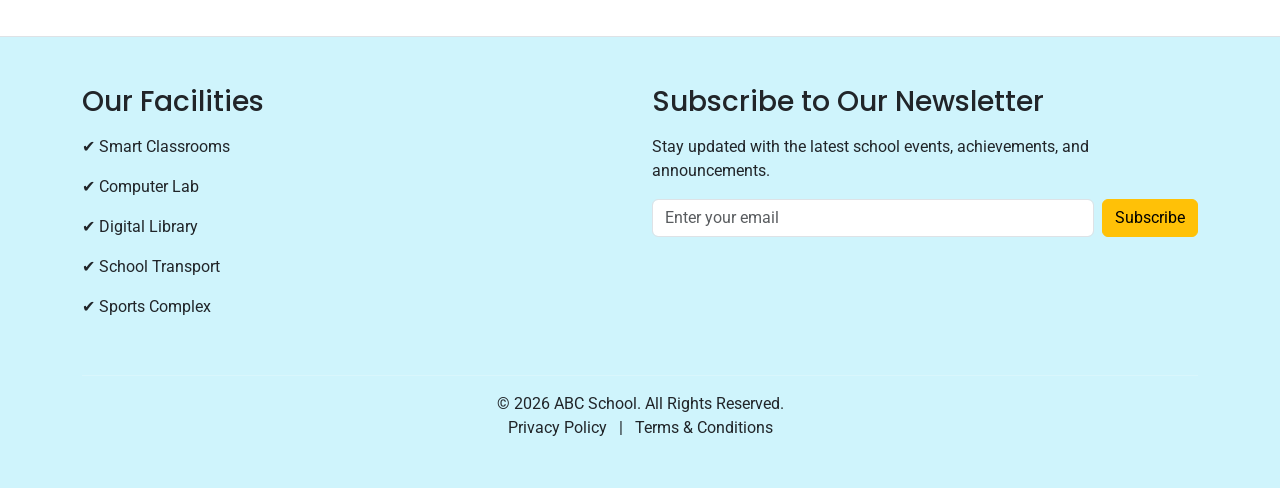
==== commit c3c37d84: "correct some navigation errors" ====
--- a/about.html
+++ b/about.html
@@ -426,7 +426,7 @@
             We nurture curiosity, inspire confidence, and empower students
             to become future leaders who make a positive impact on society.
         </p>
-     gi
+    
         <a class="btn btn-primary btn-lg mt-3" href="contact.html">
                        Contact Us
  
